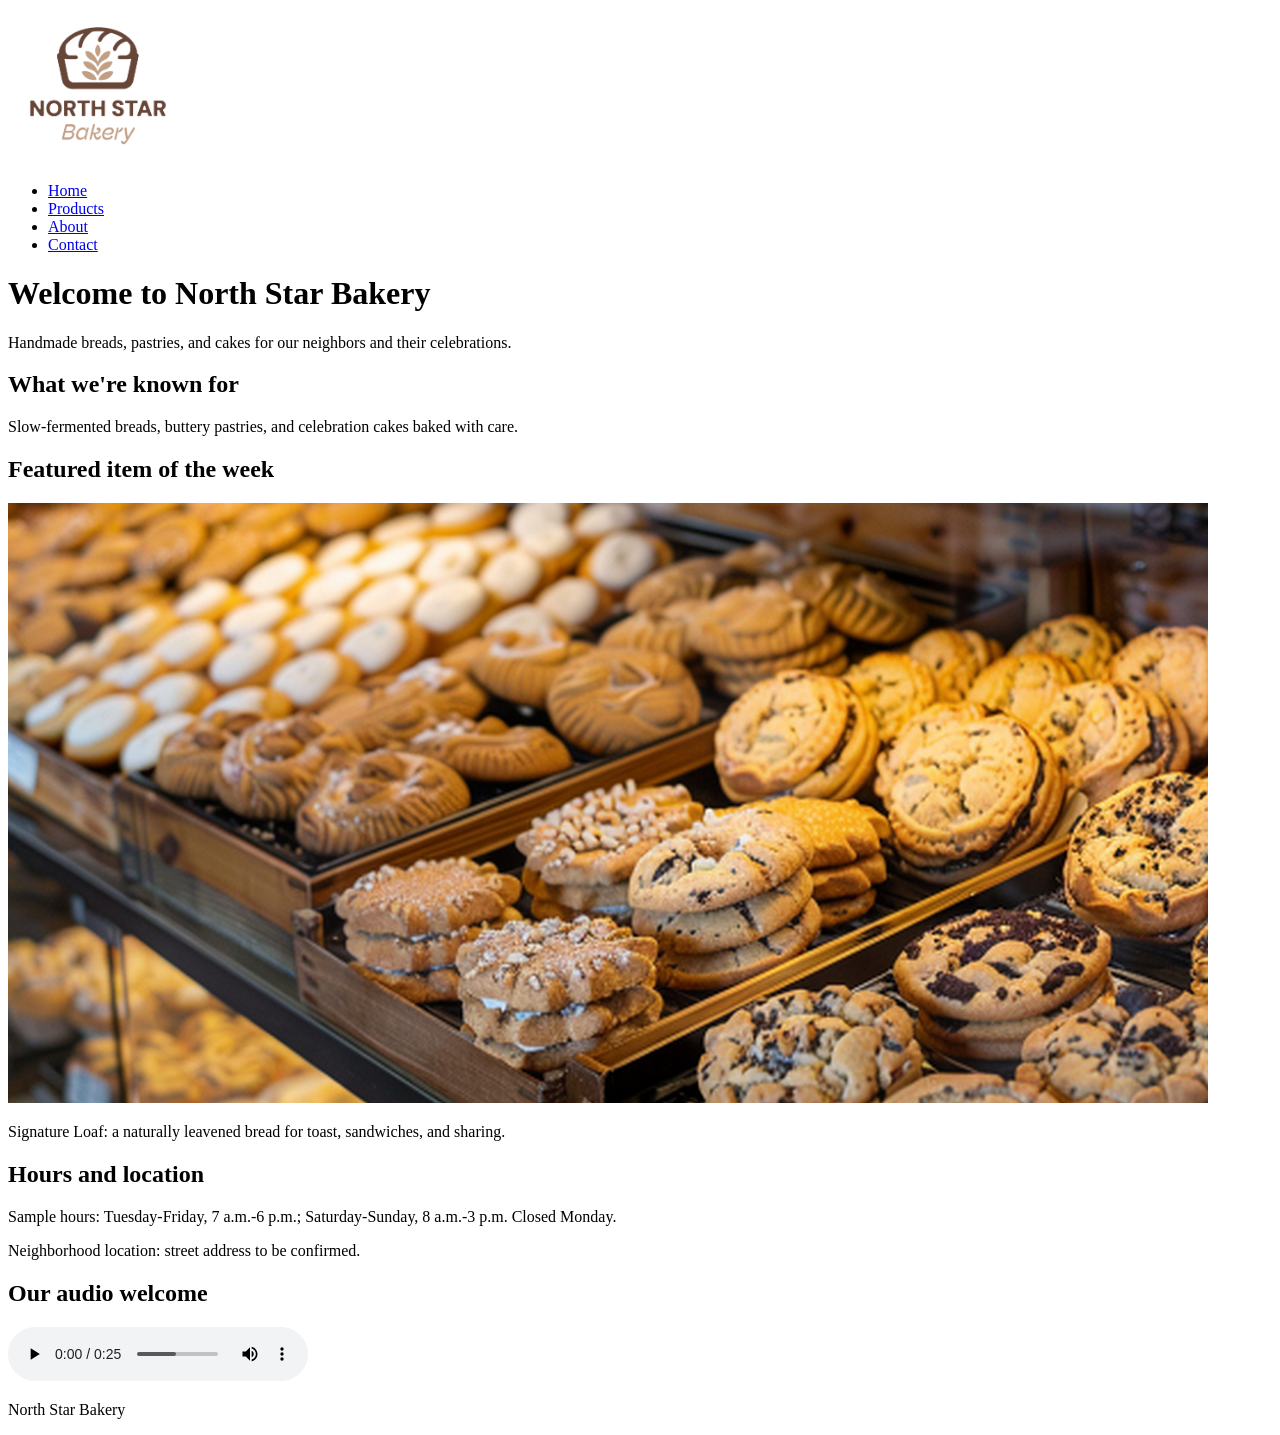
==== touch_stone_3/index.html @ d6cf1a04 "copy files into touch stone 3" ====
<!DOCTYPE html>
<html lang="en">
<head>
  <title>Home | North Star Bakery</title>
</head>
<body>
  <header>
    <img src="images/bakery-logo_c.png" alt="North Star Bakery" width="180">
    <nav aria-label="Main navigation">
      <ul>
        <li><a href="index.html" aria-current="page">Home</a></li>
        <li><a href="products.html">Products</a></li>
        <li><a href="about.html">About</a></li>
        <li><a href="contact.html">Contact</a></li>
      </ul>
    </nav>
  </header>
  <main>
    <h1>Welcome to North Star Bakery</h1>
    <p>Handmade breads, pastries, and cakes for our neighbors and their celebrations.</p>
    <h2>What we're known for</h2>
    <p>Slow-fermented breads, buttery pastries, and celebration cakes baked with care.</p>
    <h2>Featured item of the week</h2>
    <picture>
      <source media="(min-width: 800px)" srcset="images/bakery-feature-large_c.png">
      <img src="images/bakery-feature-small_c.png" alt="A featured handmade bake from North Star Bakery">
    </picture>
    <p>Signature Loaf: a naturally leavened bread for toast, sandwiches, and sharing.</p>
    <h2>Hours and location</h2>
    <p>Sample hours: Tuesday-Friday, 7 a.m.-6 p.m.; Saturday-Sunday, 8 a.m.-3 p.m. Closed Monday.</p>
    <p>Neighborhood location: street address to be confirmed.</p>
    <h2>Our audio welcome</h2>
    <audio controls>
      <source src="audios/bakery-welcome_c.mp3" type="audio/mpeg">
      Your browser does not support audio. <a href="audios/bakery-welcome_c.mp3">Listen to our welcome message</a>.
    </audio>
  </main>
  <footer>
    <p>North Star Bakery</p>
  </footer>
</body>
</html>
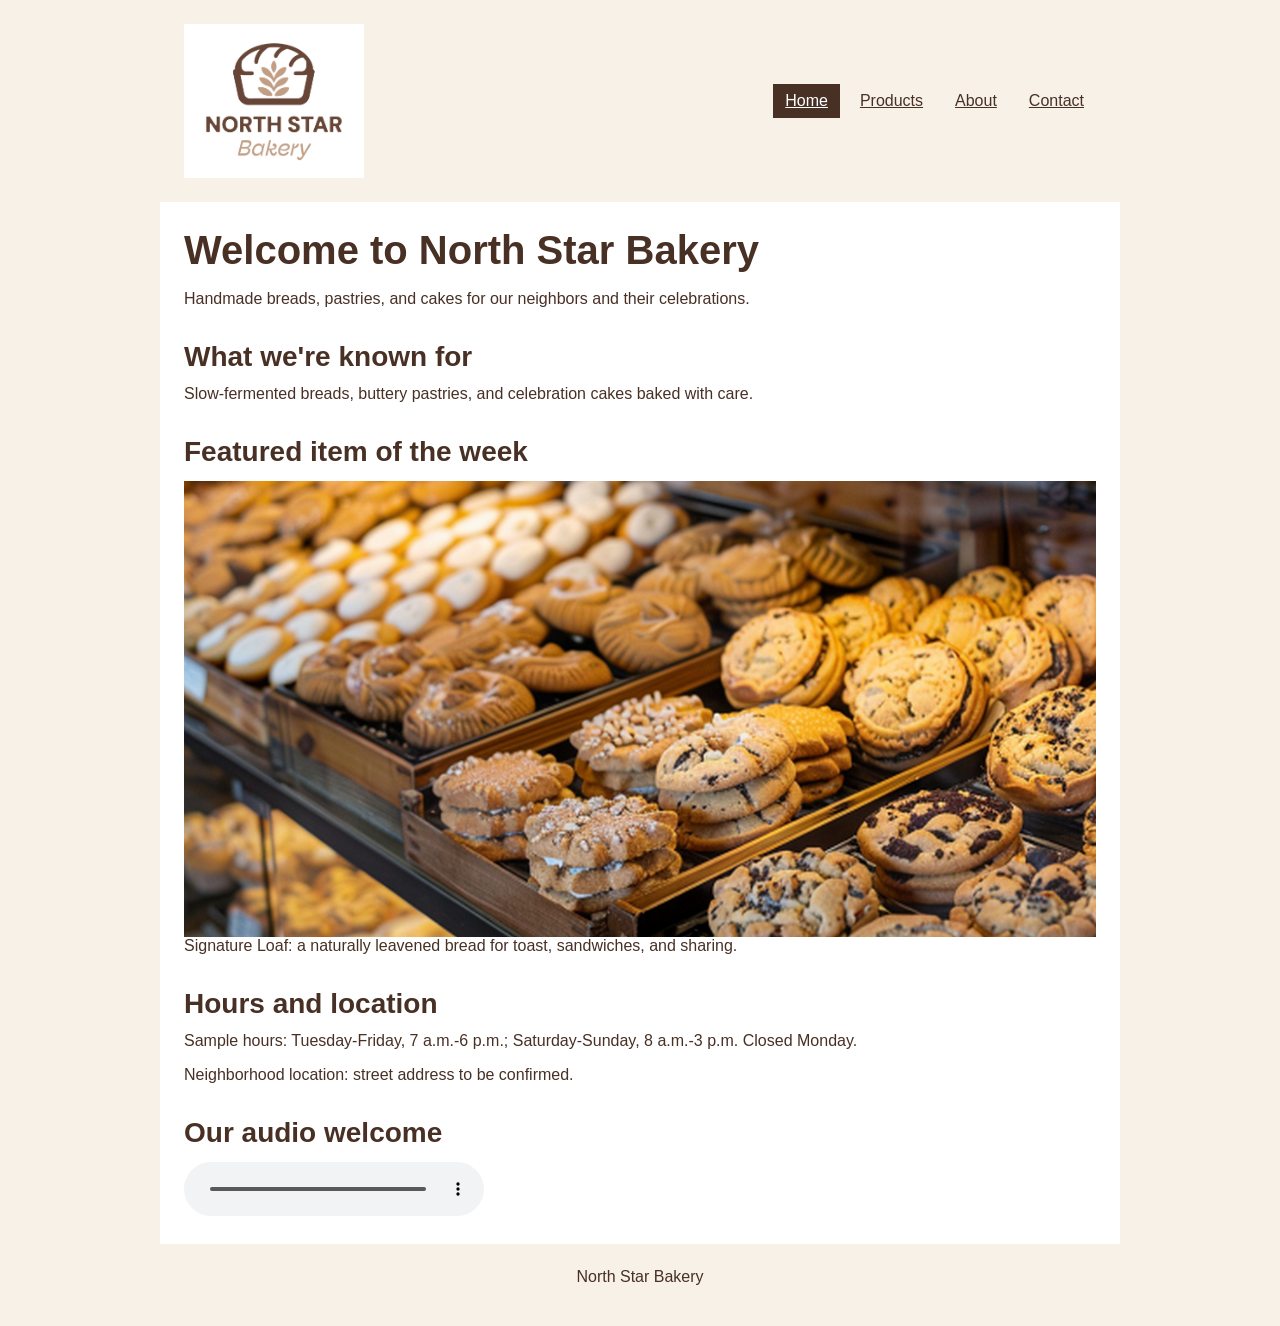
==== commit e7d37e92: "added style.css to make pages look nice." ====
--- a/touch_stone_3/index.html
+++ b/touch_stone_3/index.html
@@ -1,6 +1,9 @@
 <!DOCTYPE html>
 <html lang="en">
 <head>
+  <meta charset="UTF-8">
+  <meta name="viewport" content="width=device-width, initial-scale=1">
+  <link rel="stylesheet" href="css/style.css">
   <title>Home | North Star Bakery</title>
 </head>
 <body>
--- a/touch_stone_3/css/style.css
+++ b/touch_stone_3/css/style.css
@@ -0,0 +1,146 @@
+* {
+	box-sizing: border-box;
+}
+
+body {
+	margin: 0;
+	background-color: #f7f1e8;
+	color: #483025;
+	font-family: Arial, sans-serif;
+}
+
+a {
+	color: #483025;
+}
+
+nav a:hover,
+nav a[aria-current="page"] {
+	background-color: #483025;
+	color: #ffffff;
+}
+
+main {
+	background-color: #ffffff;
+}
+
+fieldset {
+	min-width: 0;
+	margin: 0;
+	padding: 1rem;
+	border: 1px solid #483025;
+}
+
+input,
+select,
+textarea,
+button {
+	padding: 0.75rem;
+	border: 1px solid #483025;
+	background-color: #ffffff;
+	color: #483025;
+	font: inherit;
+}
+
+button {
+	background-color: #483025;
+	color: #ffffff;
+}
+
+header,
+main,
+footer {
+	max-width: 960px;
+	margin: 0 auto;
+	padding: 1.5rem;
+}
+
+header {
+	display: flex;
+	align-items: center;
+	justify-content: space-between;
+	gap: 1.5rem;
+}
+
+nav ul {
+	display: flex;
+	flex-wrap: wrap;
+	gap: 0.5rem;
+	margin: 0;
+	padding: 0;
+	list-style: none;
+}
+
+nav a {
+	display: block;
+	padding: 0.5rem 0.75rem;
+}
+
+h1,
+h2 {
+	line-height: 1.2;
+}
+
+h1 {
+	margin: 0 0 1rem;
+	font-size: 2.5rem;
+}
+
+h2 {
+	margin: 2rem 0 0.75rem;
+	font-size: 1.75rem;
+}
+
+p,
+main ul {
+	margin: 0 0 1rem;
+}
+
+img,
+audio {
+	max-width: 100%;
+}
+
+img {
+	display: block;
+	height: auto;
+}
+
+figure {
+	margin: 1rem 0;
+}
+
+form {
+	max-width: 640px;
+}
+
+input,
+select,
+textarea {
+	width: 100%;
+}
+
+textarea {
+	resize: vertical;
+}
+
+footer {
+	text-align: center;
+}
+
+/* On small screens, stack the header and reduce spacing and headings. */
+@media (max-width: 600px) {
+	header {
+		flex-direction: column;
+		align-items: flex-start;
+	}
+
+	header,
+	main,
+	footer {
+		padding: 1rem;
+	}
+
+	h1 {
+		font-size: 2rem;
+	}
+}
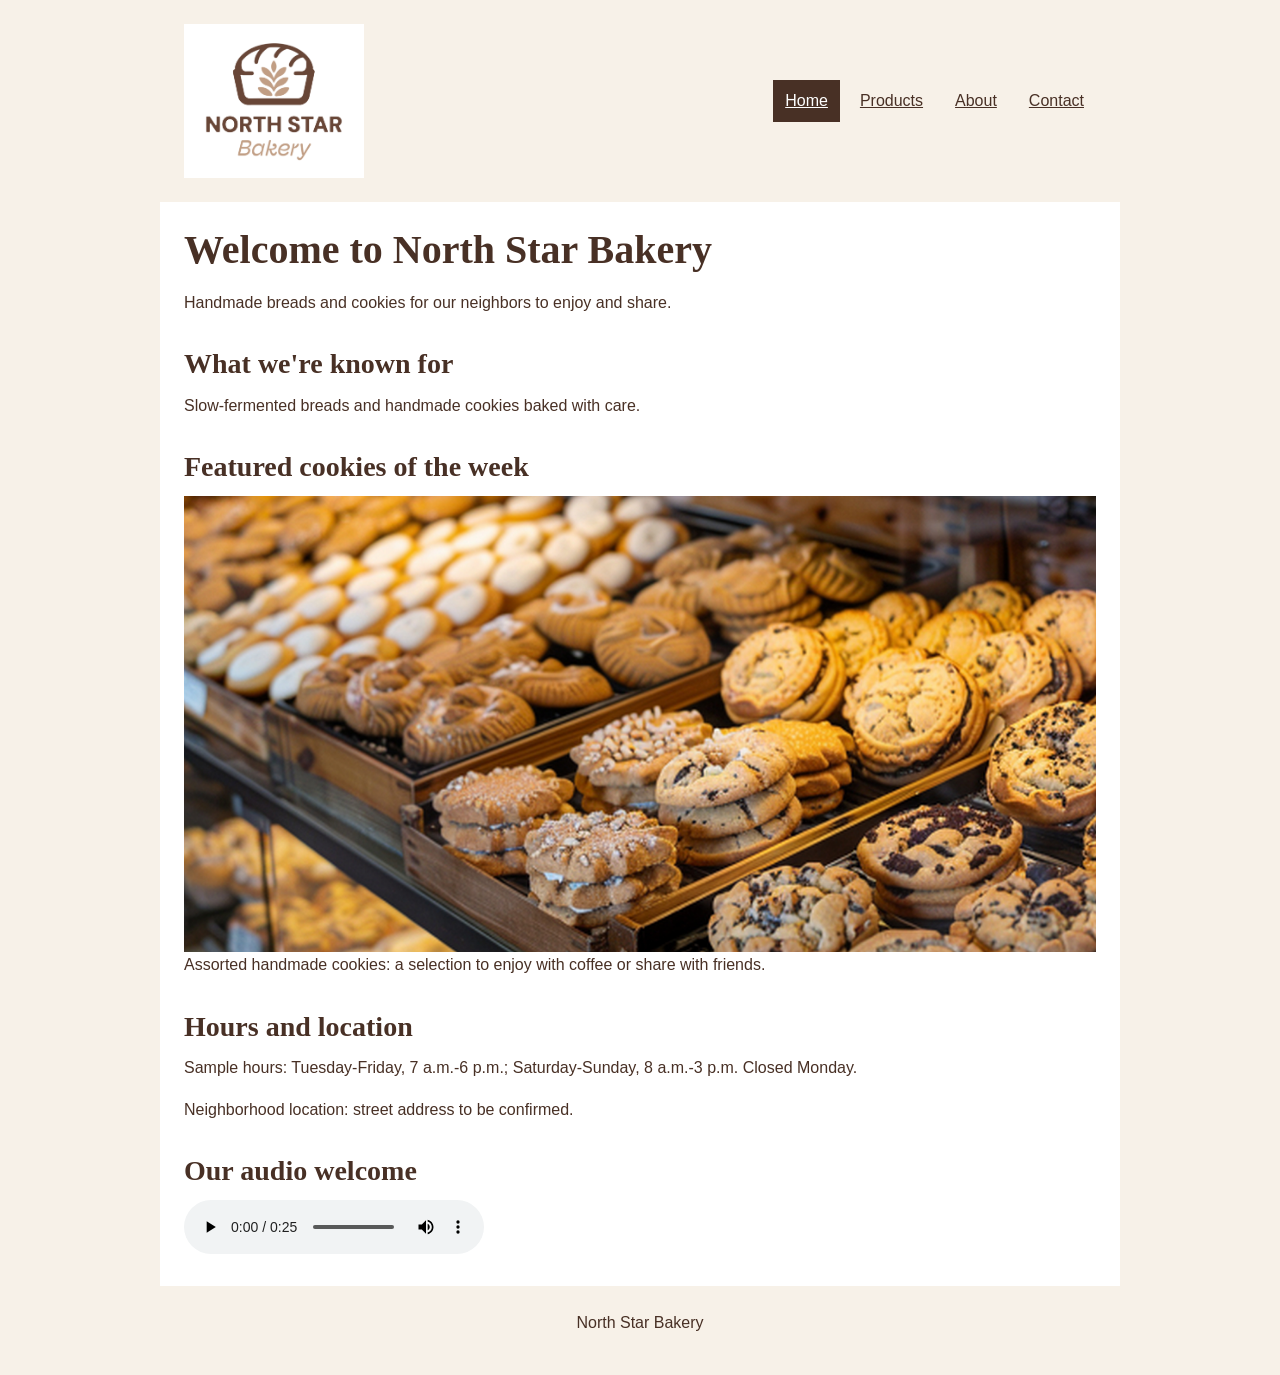
==== commit d8d940b3: "updated page text to reflect the images." ====
--- a/touch_stone_3/index.html
+++ b/touch_stone_3/index.html
@@ -20,15 +20,15 @@
   </header>
   <main>
     <h1>Welcome to North Star Bakery</h1>
-    <p>Handmade breads, pastries, and cakes for our neighbors and their celebrations.</p>
+    <p>Handmade breads and cookies for our neighbors to enjoy and share.</p>
     <h2>What we're known for</h2>
-    <p>Slow-fermented breads, buttery pastries, and celebration cakes baked with care.</p>
-    <h2>Featured item of the week</h2>
+    <p>Slow-fermented breads and handmade cookies baked with care.</p>
+    <h2>Featured cookies of the week</h2>
     <picture>
       <source media="(min-width: 800px)" srcset="images/bakery-feature-large_c.png">
-      <img src="images/bakery-feature-small_c.png" alt="A featured handmade bake from North Star Bakery">
+      <img src="images/bakery-feature-small_c.png" alt="Assorted cookies in the bakery display">
     </picture>
-    <p>Signature Loaf: a naturally leavened bread for toast, sandwiches, and sharing.</p>
+    <p>Assorted handmade cookies: a selection to enjoy with coffee or share with friends.</p>
     <h2>Hours and location</h2>
     <p>Sample hours: Tuesday-Friday, 7 a.m.-6 p.m.; Saturday-Sunday, 8 a.m.-3 p.m. Closed Monday.</p>
     <p>Neighborhood location: street address to be confirmed.</p>
--- a/touch_stone_3/css/style.css
+++ b/touch_stone_3/css/style.css
@@ -7,6 +7,13 @@
 	background-color: #f7f1e8;
 	color: #483025;
 	font-family: Arial, sans-serif;
+	line-height: 1.6;
+}
+
+h1,
+h2 {
+  font-family: Georgia, serif;
+  line-height: 1.2;
 }
 
 a {
@@ -51,13 +58,14 @@
 footer {
 	max-width: 960px;
 	margin: 0 auto;
-	padding: 1.5rem;
+	padding: 1rem;
 }
 
+/* Start with a stacked header for mobile screens. */
 header {
 	display: flex;
-	align-items: center;
-	justify-content: space-between;
+	flex-direction: column;
+	align-items: flex-start;
 	gap: 1.5rem;
 }
 
@@ -82,7 +90,7 @@
 
 h1 {
 	margin: 0 0 1rem;
-	font-size: 2.5rem;
+	font-size: 2rem;
 }
 
 h2 {
@@ -127,20 +135,21 @@
 	text-align: center;
 }
 
-/* On small screens, stack the header and reduce spacing and headings. */
-@media (max-width: 600px) {
+/* Add a horizontal header and more space on larger screens. */
+@media (min-width: 600px) {
 	header {
-		flex-direction: column;
-		align-items: flex-start;
+		flex-direction: row;
+		align-items: center;
+		justify-content: space-between;
 	}
 
 	header,
 	main,
 	footer {
-		padding: 1rem;
+		padding: 1.5rem;
 	}
 
 	h1 {
-		font-size: 2rem;
+		font-size: 2.5rem;
 	}
 }
